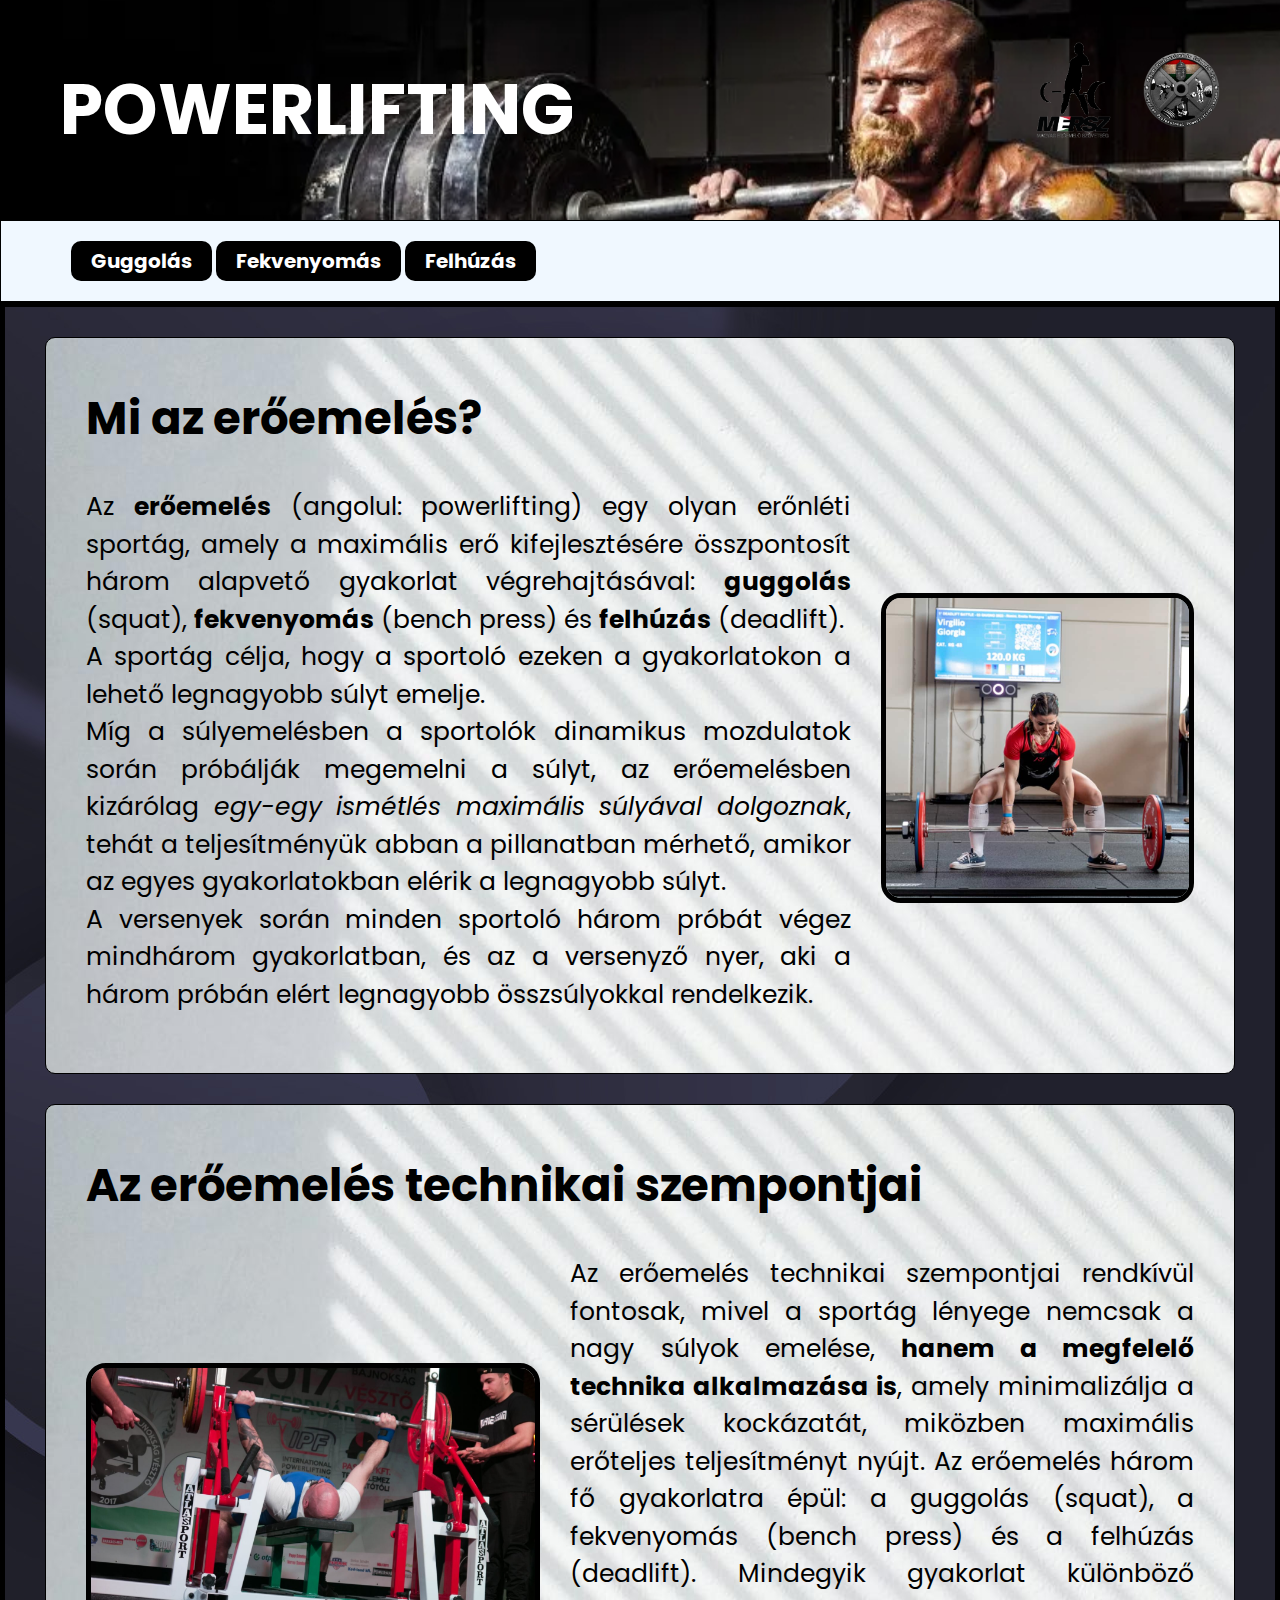
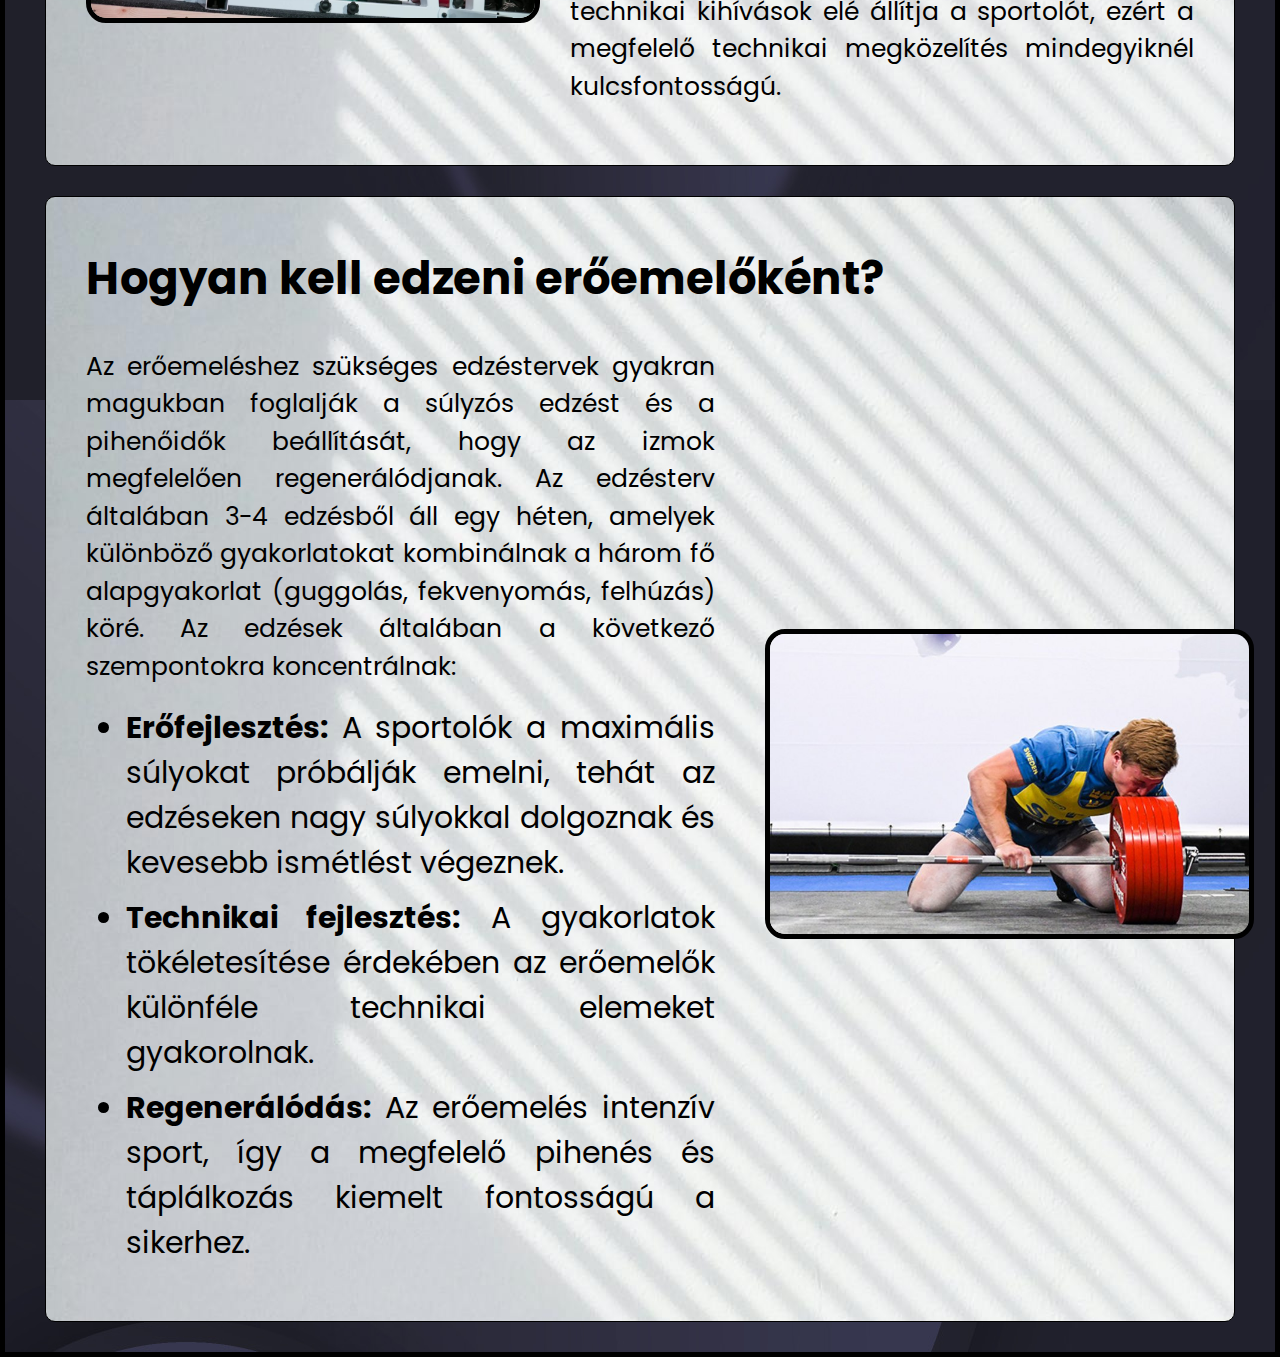
==== index.html @ d0d1db1b "font-family-added" ====
<!DOCTYPE html>
<html lang="hu">

<head>
    <meta charset="UTF-8">
    <meta name="viewport" content="width=device-width, initial-scale=1.0">
    <title>Erőemelés</title>
    <link rel="stylesheet" href="style.css">
    <link href="https://fonts.googleapis.com/css2?family=Poppins:wght@400;700&display=swap" rel="stylesheet">
</head>

<body>
    <div id="container">
        <h1>POWERLIFTING</h1>
        <img id="MERSZ" src="MERSZ.png" alt="MERSZ">
        <img id="LIGA" src="LIGA.png" alt="">
    </div>
    <div id="container2">
        <div id="SQUAT"><a href="Squat.html">Guggolás</a></div>
        <div id="BENCH"><a href="Bench.html">Fekvenyomás</a></div>
        <div><a href="Deadlift.html">Felhúzás</a></div>
    </div>
    <div id="container3">
        <div id="container4">
            <h2>Mi az erőemelés?</h2>
            <div id="ball">
                <p>Az <b>erőemelés</b> (angolul: powerlifting) egy olyan erőnléti sportág, amely a maximális erő
                    kifejlesztésére
                    összpontosít három alapvető gyakorlat végrehajtásával: <b>guggolás</b> (squat), <b>fekvenyomás</b>
                    (bench press) és
                    <b>felhúzás</b> (deadlift). <br> A sportág célja, hogy a sportoló ezeken a gyakorlatokon a lehető
                    legnagyobb
                    súlyt emelje. <br> Míg a súlyemelésben a sportolók dinamikus mozdulatok során próbálják megemelni a
                    súlyt, az erőemelésben kizárólag <i>egy-egy ismétlés maximális súlyával dolgoznak</i>, tehát a
                    teljesítményük
                    abban a pillanatban mérhető, amikor az egyes gyakorlatokban elérik a legnagyobb súlyt. <br>A
                    versenyek
                    során minden sportoló három próbát végez mindhárom gyakorlatban, és az a versenyző nyer, aki a három
                    próbán elért legnagyobb összsúlyokkal rendelkezik.
                </p>
                <img src="Img2.jpg" alt="">
            </div>
        </div>
        <div>
            <div id="container4">
                <h2>Az erőemelés technikai szempontjai</h2>
                <div id="jobb">
                    <img src="Img3.jpg" alt="">
                    <p>Az erőemelés technikai szempontjai rendkívül fontosak, mivel a sportág lényege nemcsak a nagy
                        súlyok emelése, <b>hanem a megfelelő technika alkalmazása is</b>, amely minimalizálja a
                        sérülések
                        kockázatát, miközben maximális erőteljes teljesítményt nyújt. Az erőemelés három fő gyakorlatra
                        épül: a guggolás (squat), a fekvenyomás (bench press) és a felhúzás (deadlift). Mindegyik
                        gyakorlat különböző technikai kihívások elé állítja a sportolót, ezért a megfelelő technikai
                        megközelítés mindegyiknél kulcsfontosságú. </p>
                </div>
            </div>
        </div>
        <div>
            <div id="container4">
                <h2>Hogyan kell edzeni erőemelőként?</h2>
                <div id="rendezes">
                    <div id="fels">
                        <p>Az erőemeléshez szükséges edzéstervek gyakran magukban foglalják a súlyzós edzést és a pihenőidők beállítását, hogy az izmok megfelelően regenerálódjanak. Az edzésterv általában 3-4 edzésből áll egy héten, amelyek különböző gyakorlatokat kombinálnak a három fő alapgyakorlat (guggolás, fekvenyomás, felhúzás) köré. Az edzések általában a következő szempontokra koncentrálnak:</p>
                        <ul>
                            <li><strong>Erőfejlesztés:</strong> A sportolók a maximális súlyokat próbálják emelni, tehát az edzéseken nagy súlyokkal dolgoznak és kevesebb ismétlést végeznek.</li>
                            <li><strong>Technikai fejlesztés:</strong> A gyakorlatok tökéletesítése érdekében az erőemelők különféle technikai elemeket gyakorolnak.</li>
                            <li><strong>Regenerálódás:</strong> Az erőemelés intenzív sport, így a megfelelő pihenés és táplálkozás kiemelt fontosságú a sikerhez.</li>
                          </ul>
                    </div>
                    <div>
                        <img src="img4.jpg" alt="">
                    </div>
                </div>
        </div>
    </div>
</body>

</html>
---- style.css ----
body {
    background-image: url(background-img.jpg);
    font-family: 'Poppins', sans-serif;
    margin: 0;
    padding: 0;
}

#container {
    background-image: url(guggolás.png);
    /* border-radius: 5px; */
    box-shadow: 0 0 5px rgba(0, 0, 0, 0.1);
    margin: auto;
   /*  max-width: 600px; */
    padding: 10px;
    display: flex;
    justify-content: space-between; 
    align-items: flex-start;
    /* position: fixed; */
}

#container h1 {
    color: white;
    font-size: 70px;
    text-align: left;
    flex: 1;
    font-weight: bolder;
    /* font-style: italic; */
    font-family: 'poppins', sans-serif;
    padding: auto;
    text-indent: 50px;
}

#container #MERSZ {
    height: 100px;
    float: right;
    /* height: auto; */
    flex-direction: column;
    margin-top: 30px;
    margin-right: 30px;
} 

#container #LIGA {
    height: 100px;
    float: right;
    /* height: auto; */
    padding-right: 50px;
    margin-top: 30px;
}

#container2 {
    background-color: aliceblue;
    box-shadow: 0 0 5px rgba(0, 0, 0, 0.1);
    margin: auto;
    padding: 20px;
    border: 1px solid black;
}

#container2 a {
    color: white;
    text-decoration: none;
    font-size: 20px;
    margin: 0 10px;
}

#container2 div {
    background-color: black;
    display: inline-block;
    padding: 5px 10px;
    border-radius: 10px;
    font-weight: bold;
}

#SQUAT {
    margin-left: 50px;
}

#ball img {
    border: 5px solid black;
    border-radius: 20px;
}

#jobb img {
    border: 5px solid black;
    border-radius: 20px;
}

#container3 {
    padding: 0 40px 0 40px;
    border: 5px solid black;
}

#container3 #ball img {
    width: auto;
    height: 300px;
    margin-left: 30px;

}

#container3 p {
    font-size: 25px;
    margin-bottom: 20px;
    text-align: justify;
    line-height: 1.5;
}

#container3 h2 {
    font-size: 45px;
    margin-bottom: 10px;
}

#ball {
    display: flex; 
    align-items: center; 
}

#jobb {
    display: flex; 
    align-items: center; 
}

#container3 #jobb img {
    width: auto;
    height: 250px;
    margin-right: 30px;
    margin-top: 30px;

}

ul li {
    font-size: 30px;
    margin-bottom: 10px;
    text-align: justify;
    line-height: 1.5;
}

#idg {
   padding-bottom: 30px;
   font-size: 60px;
}

#container4 {
    background-image: url(cont-backg-img.jpg);
    padding: 10px 40px 40px 40px;
    border: 1px solid black;
    border-radius: 10px;
    margin-top: 30px;
    margin-bottom: 30px;

}

#fels {
    width: 65%;
}

#rendezes {
    display: flex; 
    align-items: center; 
}

#rendezes img {
    width: 100%;
    height: 300px;
    margin: 0 30px 30px 50px;
    border: 5px solid black;
    border-radius: 20px;
    
}
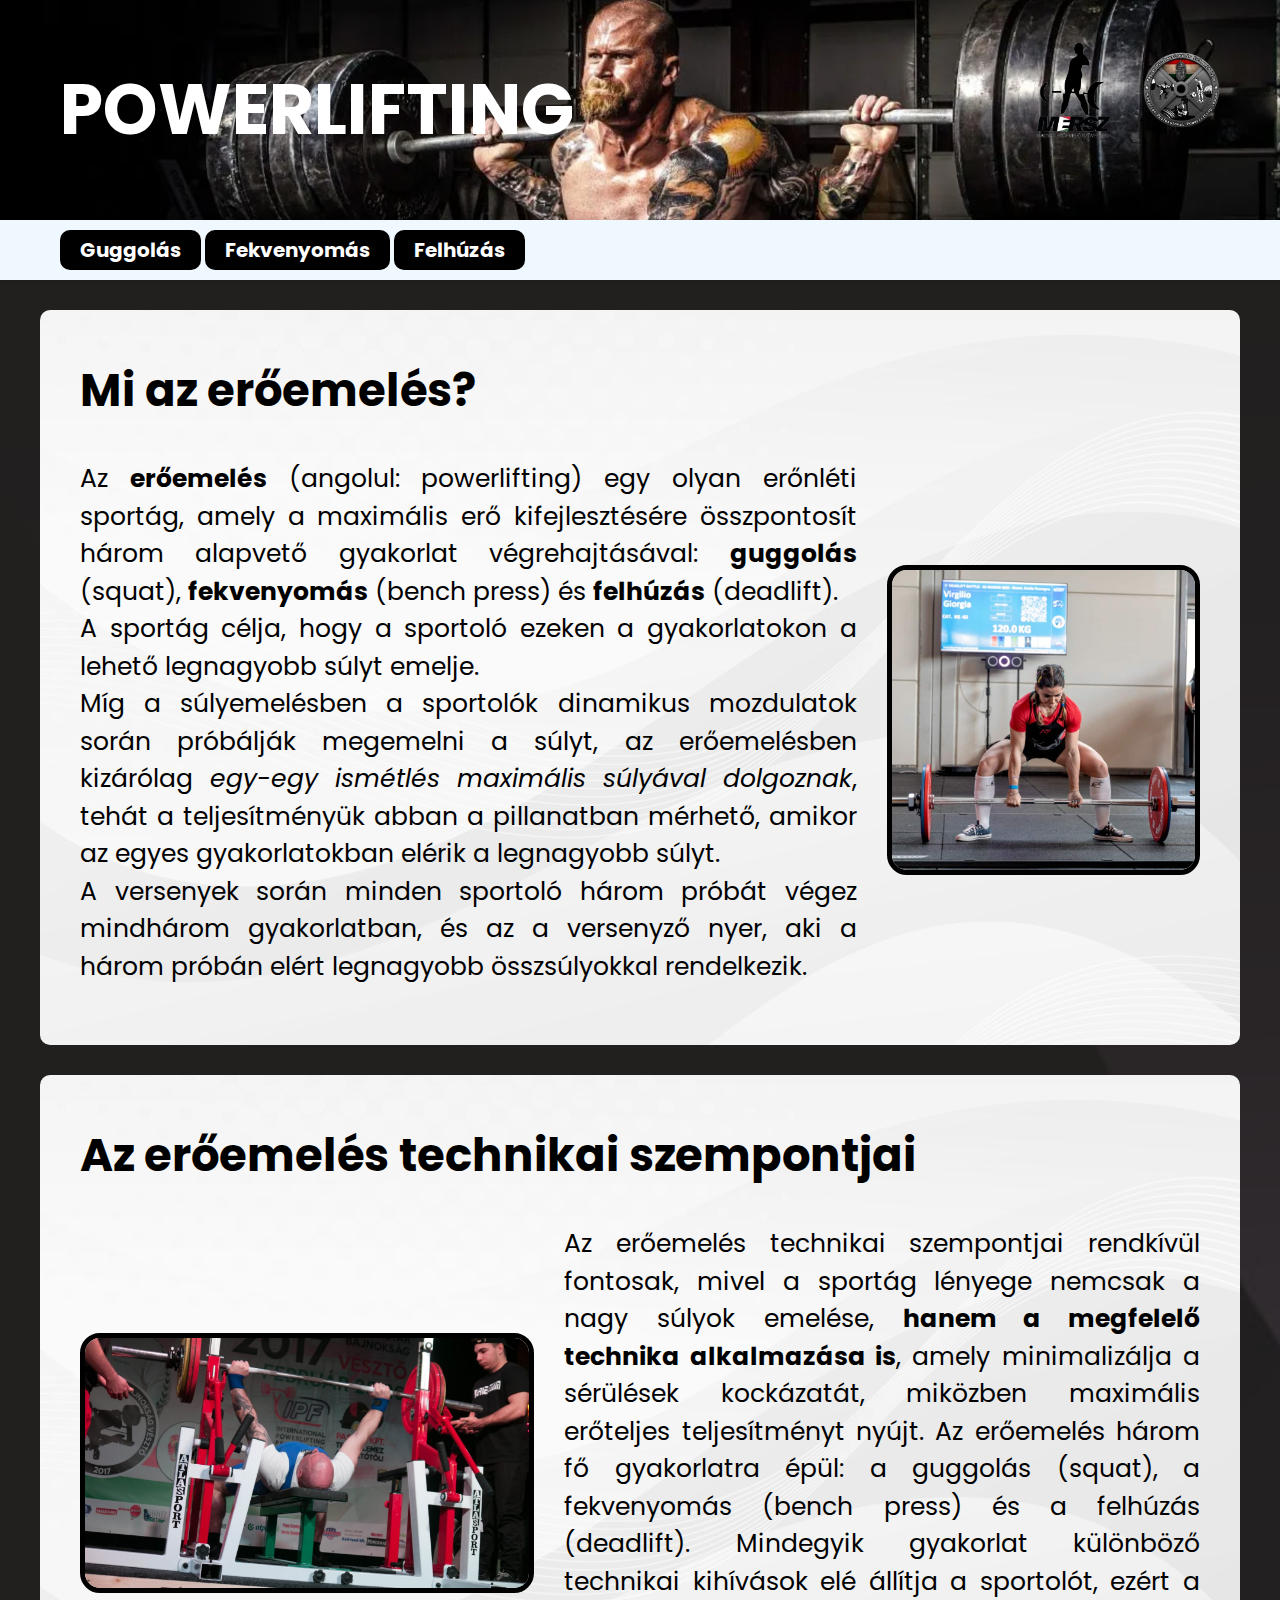
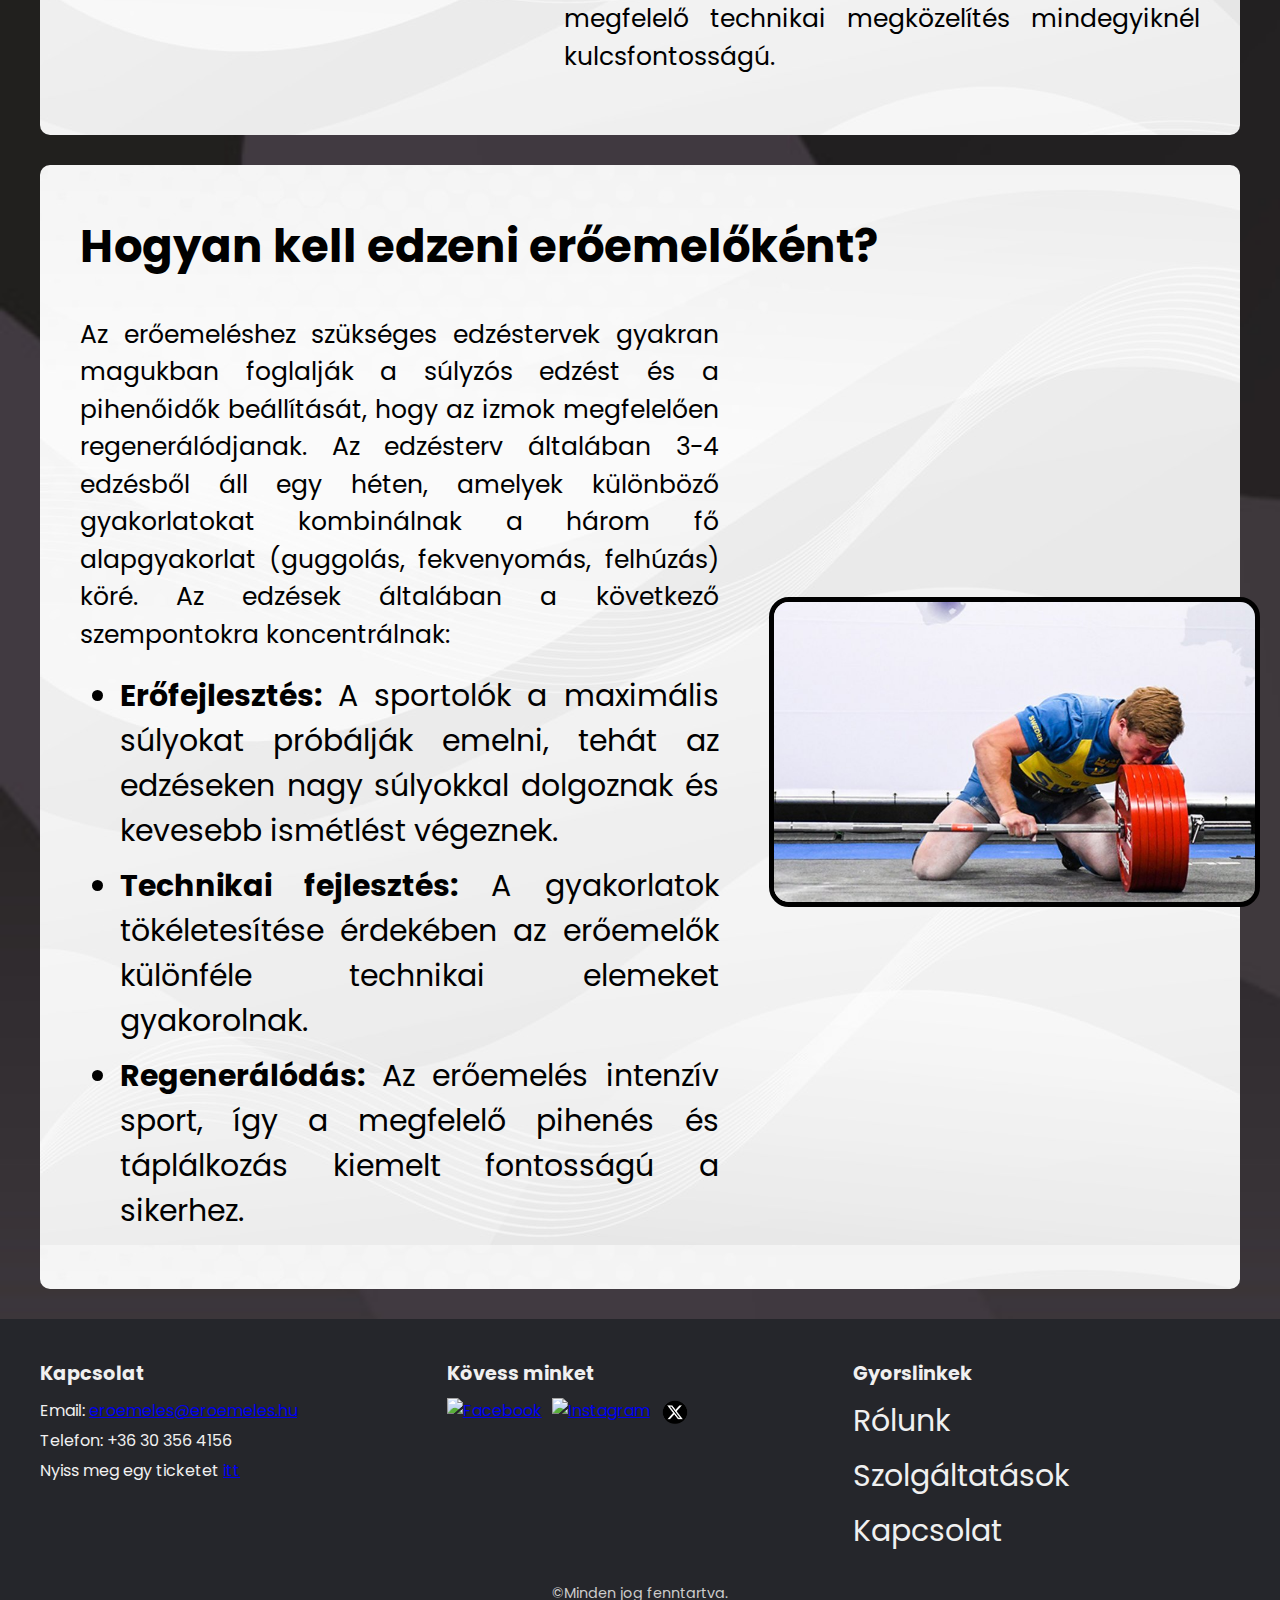
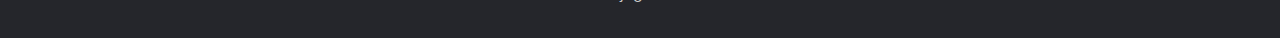
==== commit 24c35288: "footer-added" ====
--- a/index.html
+++ b/index.html
@@ -18,7 +18,7 @@
     <div id="container2">
         <div id="SQUAT"><a href="Squat.html">Guggolás</a></div>
         <div id="BENCH"><a href="Bench.html">Fekvenyomás</a></div>
-        <div><a href="Deadlift.html">Felhúzás</a></div>
+        <div id="DEADLIFT"><a href="Deadlift.html">Felhúzás</a></div>
     </div>
     <div id="container3">
         <div id="container4">
@@ -61,19 +61,71 @@
                 <h2>Hogyan kell edzeni erőemelőként?</h2>
                 <div id="rendezes">
                     <div id="fels">
-                        <p>Az erőemeléshez szükséges edzéstervek gyakran magukban foglalják a súlyzós edzést és a pihenőidők beállítását, hogy az izmok megfelelően regenerálódjanak. Az edzésterv általában 3-4 edzésből áll egy héten, amelyek különböző gyakorlatokat kombinálnak a három fő alapgyakorlat (guggolás, fekvenyomás, felhúzás) köré. Az edzések általában a következő szempontokra koncentrálnak:</p>
+                        <p>Az erőemeléshez szükséges edzéstervek gyakran magukban foglalják a súlyzós edzést és a
+                            pihenőidők beállítását, hogy az izmok megfelelően regenerálódjanak. Az edzésterv általában
+                            3-4 edzésből áll egy héten, amelyek különböző gyakorlatokat kombinálnak a három fő
+                            alapgyakorlat (guggolás, fekvenyomás, felhúzás) köré. Az edzések általában a következő
+                            szempontokra koncentrálnak:</p>
                         <ul>
-                            <li><strong>Erőfejlesztés:</strong> A sportolók a maximális súlyokat próbálják emelni, tehát az edzéseken nagy súlyokkal dolgoznak és kevesebb ismétlést végeznek.</li>
-                            <li><strong>Technikai fejlesztés:</strong> A gyakorlatok tökéletesítése érdekében az erőemelők különféle technikai elemeket gyakorolnak.</li>
-                            <li><strong>Regenerálódás:</strong> Az erőemelés intenzív sport, így a megfelelő pihenés és táplálkozás kiemelt fontosságú a sikerhez.</li>
-                          </ul>
+                            <li><strong>Erőfejlesztés:</strong> A sportolók a maximális súlyokat próbálják emelni, tehát
+                                az edzéseken nagy súlyokkal dolgoznak és kevesebb ismétlést végeznek.</li>
+                            <li><strong>Technikai fejlesztés:</strong> A gyakorlatok tökéletesítése érdekében az
+                                erőemelők különféle technikai elemeket gyakorolnak.</li>
+                            <li><strong>Regenerálódás:</strong> Az erőemelés intenzív sport, így a megfelelő pihenés és
+                                táplálkozás kiemelt fontosságú a sikerhez.</li>
+                        </ul>
                     </div>
                     <div>
                         <img src="img4.jpg" alt="">
                     </div>
                 </div>
+            </div>
         </div>
     </div>
+    <footer>
+        <div class="footer">
+            <div class="footer1">
+                <h3>Kapcsolat</h3>
+                <p>Email: <a href="mailto:eroemeles@eroemels.hu">eroemeles@eroemeles.hu</a></p>
+                <p>Telefon: +36 30 356 4156</p>
+                <p>Nyiss meg egy ticketet <a href="ticket.html">itt</a></p>
+            </div>
+
+            <div class="footer1">
+                <h3>Kövess minket</h3>
+                <div class="social-icons">
+                    <a href="https://www.facebook.com/" target="_blank">
+                        <img src="https://upload.wikimedia.org/wikipedia/commons/b/b9/2023_Facebook_icon.svg"
+                            alt="Facebook">
+                    </a>
+                    <a href="https://www.instagram.com/" target="_blank">
+                        <img src="https://upload.wikimedia.org/wikipedia/commons/9/95/Instagram_logo_2022.svg"
+                            alt="Instagram">
+                    </a>
+                    <a href="https://x.com/" target="_blank">
+                        <img src="x-logo.png" alt="X">
+                    </a>
+                </div>
+            </div>
+
+            <div class="footer1">
+                <h3>Gyorslinkek</h3>
+                <ul>
+                    <li><a href="#about">Rólunk</a></li>
+                    <li><a href="#services">Szolgáltatások</a></li>
+                    <li><a href="#contact">Kapcsolat</a></li>
+                </ul>
+            </div>
+        </div>
+        <div class="footer3">
+            <p>&copy;Minden jog fenntartva.</p>
+        </div>
+    </footer>
+    <!-- A FOOTERBAN BENNE VAN 5 ÓRÁNYI MUNKA -->
+
+    </div>
+
+
 </body>
 
 </html>--- a/style.css
+++ b/style.css
@@ -3,17 +3,20 @@
     font-family: 'Poppins', sans-serif;
     margin: 0;
     padding: 0;
+    background-size: cover;
+    box-sizing: border-box;
 }
 
 #container {
     background-image: url(guggolás.png);
+    background-size: cover;
     /* border-radius: 5px; */
-    box-shadow: 0 0 5px rgba(0, 0, 0, 0.1);
-    margin: auto;
-   /*  max-width: 600px; */
+    /* box-shadow: 0 0 5px rgba(0, 0, 0, 0.1); */
+    /* margin: auto; */
+    /*  max-width: 600px; */
     padding: 10px;
     display: flex;
-    justify-content: space-between; 
+    justify-content: space-between;
     align-items: flex-start;
     /* position: fixed; */
 }
@@ -37,7 +40,7 @@
     flex-direction: column;
     margin-top: 30px;
     margin-right: 30px;
-} 
+}
 
 #container #LIGA {
     height: 100px;
@@ -51,8 +54,10 @@
     background-color: aliceblue;
     box-shadow: 0 0 5px rgba(0, 0, 0, 0.1);
     margin: auto;
-    padding: 20px;
-    border: 1px solid black;
+    padding: 10px;
+    /* border-left: 5px solid black;
+    border-right: 5px solid black;
+    border-top: 5px solid black; */
 }
 
 #container2 a {
@@ -68,6 +73,12 @@
     padding: 5px 10px;
     border-radius: 10px;
     font-weight: bold;
+    transition: background-color 0.3s ease;
+    cursor: pointer;
+}
+
+#container2 div:hover {
+    background-color: #555;
 }
 
 #SQUAT {
@@ -86,7 +97,7 @@
 
 #container3 {
     padding: 0 40px 0 40px;
-    border: 5px solid black;
+    /*  border: 5px solid black; */
 }
 
 #container3 #ball img {
@@ -109,13 +120,13 @@
 }
 
 #ball {
-    display: flex; 
-    align-items: center; 
+    display: flex;
+    align-items: center;
 }
 
 #jobb {
-    display: flex; 
-    align-items: center; 
+    display: flex;
+    align-items: center;
 }
 
 #container3 #jobb img {
@@ -134,14 +145,14 @@
 }
 
 #idg {
-   padding-bottom: 30px;
-   font-size: 60px;
+    padding-bottom: 30px;
+    font-size: 60px;
 }
 
 #container4 {
-    background-image: url(cont-backg-img.jpg);
+    background-image: url(cont-back-img.jpg);
     padding: 10px 40px 40px 40px;
-    border: 1px solid black;
+    /* border: 1px solid black; */
     border-radius: 10px;
     margin-top: 30px;
     margin-bottom: 30px;
@@ -153,8 +164,8 @@
 }
 
 #rendezes {
-    display: flex; 
-    align-items: center; 
+    display: flex;
+    align-items: center;
 }
 
 #rendezes img {
@@ -163,5 +174,73 @@
     margin: 0 30px 30px 50px;
     border: 5px solid black;
     border-radius: 20px;
-    
-}+
+}
+
+footer {
+    background-color: #25262b;
+    color: #f0f0f0;
+    padding: 20px;
+}
+
+.footer {
+    display: flex;
+    flex-wrap: wrap;
+    justify-content: space-between;
+    gap: 20px;
+    max-width: 1200px;
+    margin: 0 auto;
+}
+
+.footer1 {
+    flex: 1 1 30%;
+    min-width: 200px;
+}
+
+.footer1 h3 {
+    font-size: 1.2em;
+    margin-bottom: 10px;
+}
+
+.footer1 p,
+.footer1 ul {
+    margin: 5px 0;
+}
+
+.footer1 ul {
+    list-style: none;
+    padding: 0;
+}
+
+.footer1 ul li a {
+    color: #f0f0f0;
+    text-decoration: none;
+    transition: color 0.3s;
+}
+
+.footer1 ul li a:hover {
+    color: #007bff;
+    text-decoration: underline;
+}
+
+.social-icons {
+    display: flex;
+    gap: 10px;
+}
+
+.social-icons a img {
+    width: 30px;
+    height: 30px;
+    transition: transform 0.5s;
+}
+
+.social-icons a img:hover {
+    transform: scale(1.5);
+}
+
+.footer3 {
+    text-align: center;
+    margin-top: 20px;
+    font-size: 0.9em;
+    color: #ccc;
+}
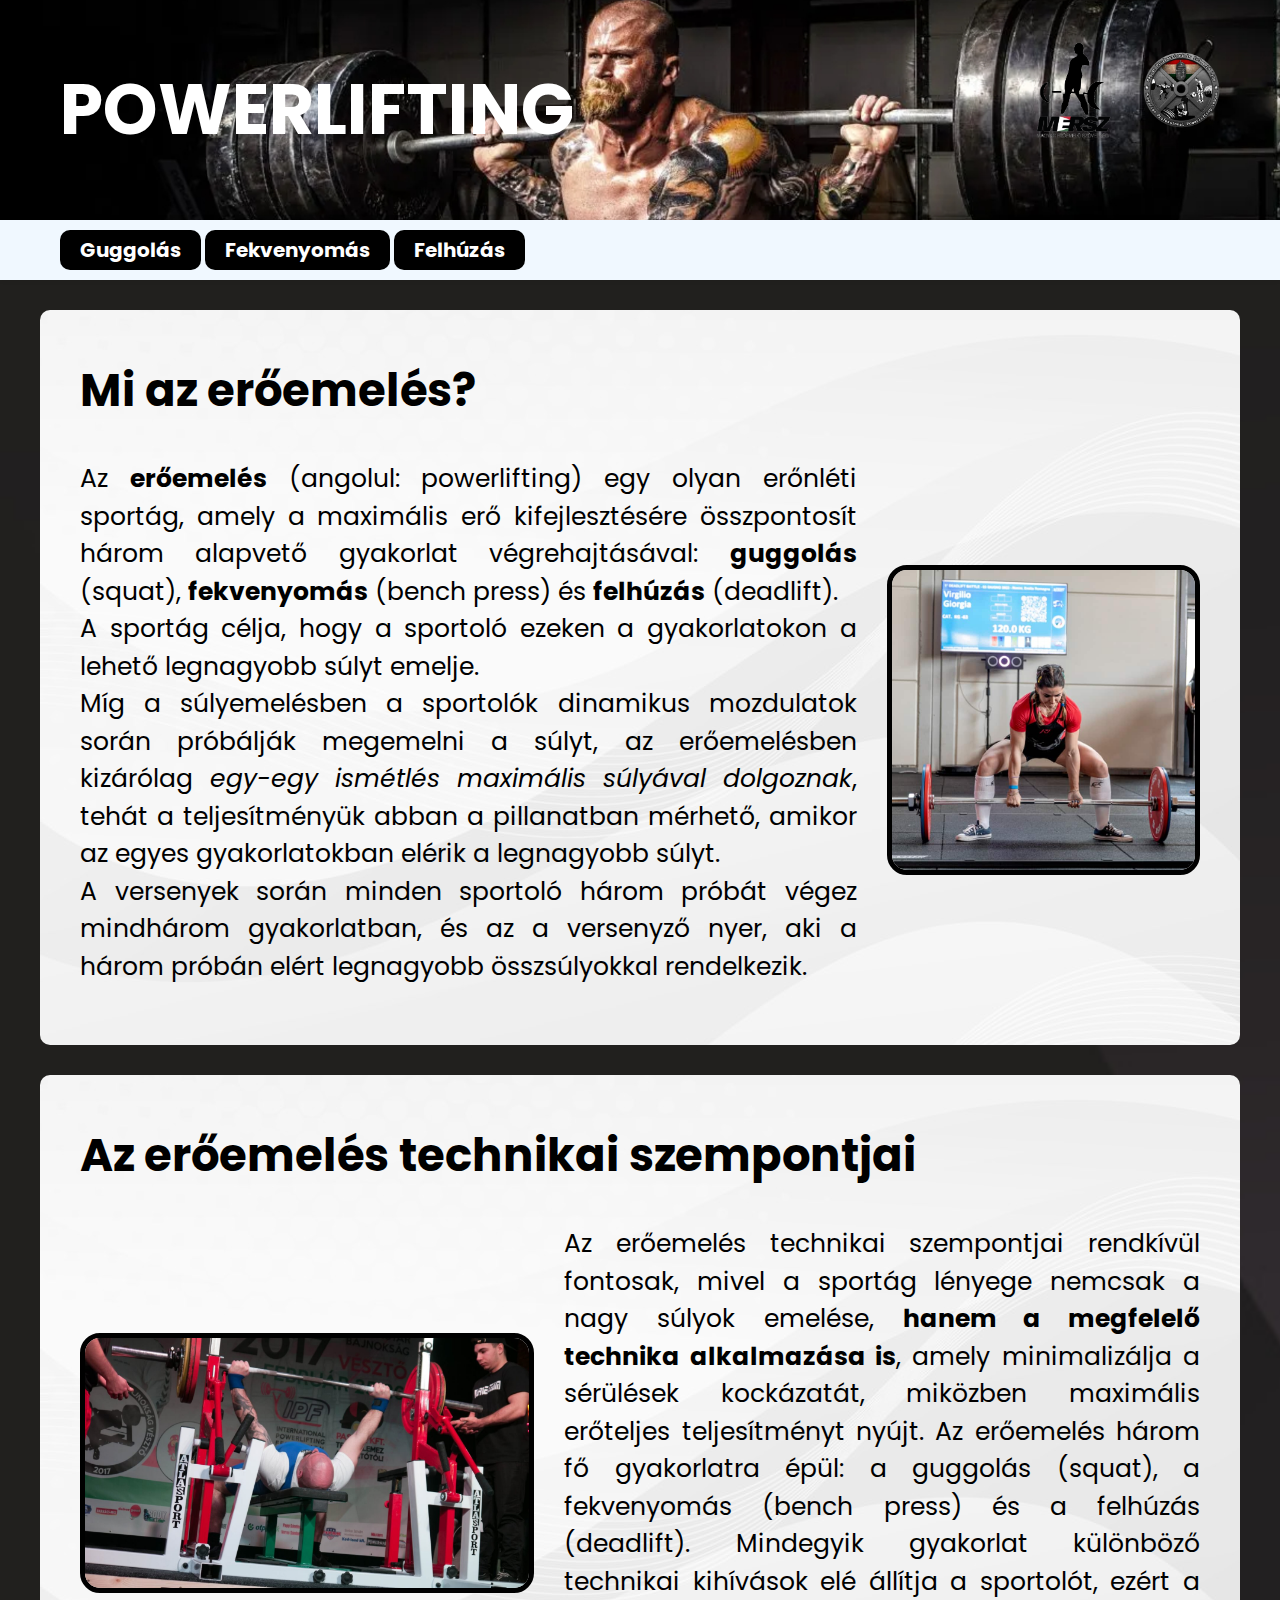
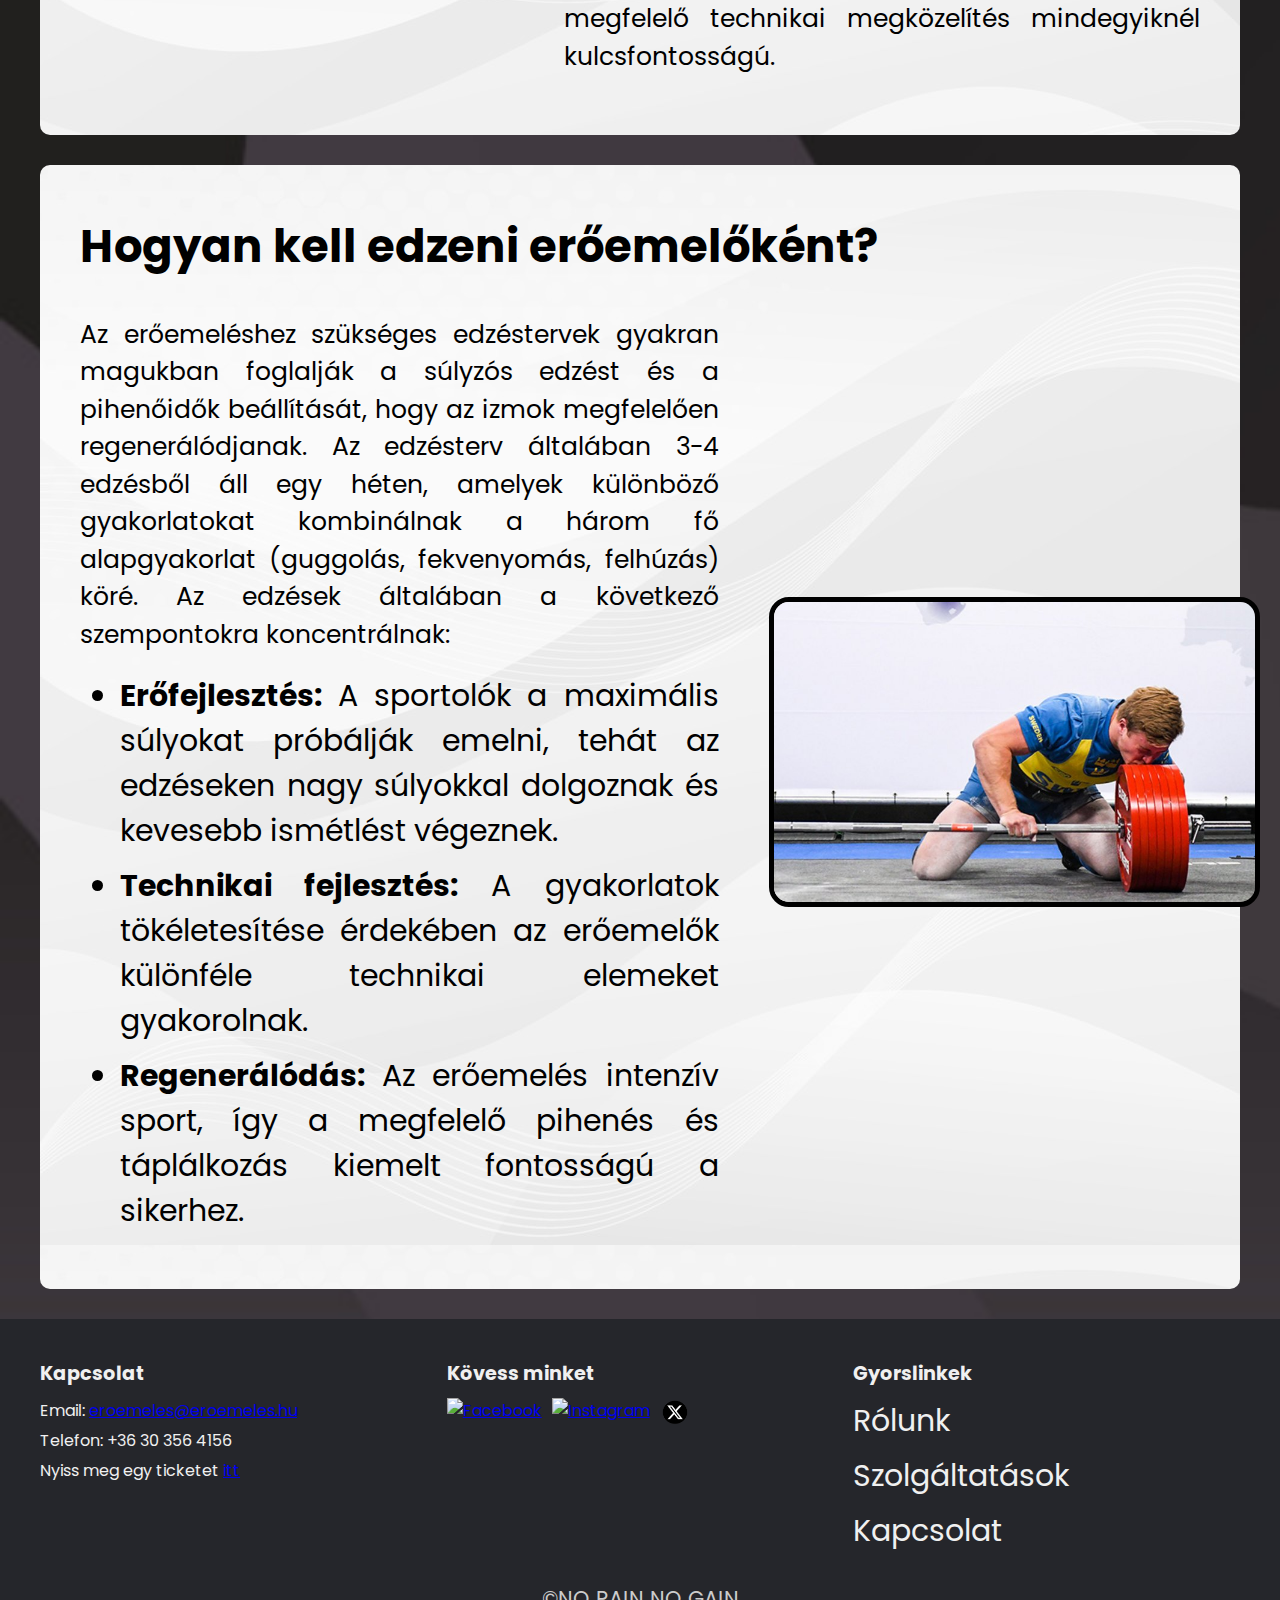
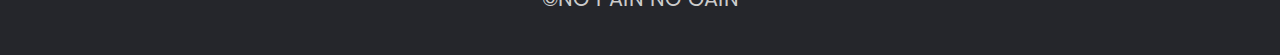
==== commit 93418f5b: "bench-html" ====
--- a/index.html
+++ b/index.html
@@ -7,6 +7,7 @@
     <title>Erőemelés</title>
     <link rel="stylesheet" href="style.css">
     <link href="https://fonts.googleapis.com/css2?family=Poppins:wght@400;700&display=swap" rel="stylesheet">
+    <link rel="stylesheet" href="footerstyles.css">
 </head>
 
 <body>
@@ -118,7 +119,7 @@
             </div>
         </div>
         <div class="footer3">
-            <p>&copy;Minden jog fenntartva.</p>
+            <p>&copy;NO PAIN NO GAIN</p>
         </div>
     </footer>
     <!-- A FOOTERBAN BENNE VAN 5 ÓRÁNYI MUNKA -->
--- a/style.css
+++ b/style.css
@@ -79,6 +79,8 @@
 
 #container2 div:hover {
     background-color: #555;
+    transform: scale(1.2);
+    transition: color 0.3s;
 }
 
 #SQUAT {
@@ -177,70 +179,5 @@
 
 }
 
-footer {
-    background-color: #25262b;
-    color: #f0f0f0;
-    padding: 20px;
-}
 
-.footer {
-    display: flex;
-    flex-wrap: wrap;
-    justify-content: space-between;
-    gap: 20px;
-    max-width: 1200px;
-    margin: 0 auto;
-}
 
-.footer1 {
-    flex: 1 1 30%;
-    min-width: 200px;
-}
-
-.footer1 h3 {
-    font-size: 1.2em;
-    margin-bottom: 10px;
-}
-
-.footer1 p,
-.footer1 ul {
-    margin: 5px 0;
-}
-
-.footer1 ul {
-    list-style: none;
-    padding: 0;
-}
-
-.footer1 ul li a {
-    color: #f0f0f0;
-    text-decoration: none;
-    transition: color 0.3s;
-}
-
-.footer1 ul li a:hover {
-    color: #007bff;
-    text-decoration: underline;
-}
-
-.social-icons {
-    display: flex;
-    gap: 10px;
-}
-
-.social-icons a img {
-    width: 30px;
-    height: 30px;
-    transition: transform 0.5s;
-}
-
-.social-icons a img:hover {
-    transform: scale(1.5);
-}
-
-.footer3 {
-    text-align: center;
-    margin-top: 20px;
-    font-size: 0.9em;
-    color: #ccc;
-}
--- a/footerstyles.css
+++ b/footerstyles.css
@@ -0,0 +1,67 @@
+footer {
+    background-color: #25262b;
+    color: #f0f0f0;
+    padding: 20px;
+}
+
+
+.footer {
+    display: flex;
+    flex-wrap: wrap;
+    justify-content: space-between;
+    gap: 20px;
+    max-width: 1200px;
+    margin: 0 auto;
+}
+
+.footer1 {
+    flex: 1 1 30%;
+    min-width: 200px;
+}
+
+.footer1 h3 {
+    font-size: 1.2em;
+    margin-bottom: 10px;
+}
+
+.footer1 p,
+.footer1 ul {
+    margin: 5px 0;
+}
+
+.footer1 ul {
+    list-style: none;
+    padding: 0;
+}
+
+.footer1 ul li a {
+    color: #f0f0f0;
+    text-decoration: none;
+    transition: color 0.3s;
+}
+
+.footer1 ul li a:hover {
+    color: #007bff;
+}
+
+.social-icons {
+    display: flex;
+    gap: 10px;
+}
+
+.social-icons a img {
+    width: 30px;
+    height: 30px;
+    transition: transform 0.5s;
+}
+
+.social-icons a img:hover {
+    transform: scale(1.5);
+}
+
+.footer3 {
+    text-align: center;
+    margin-top: 20px;
+    font-size: 1.3em;
+    color: #ccc;
+}
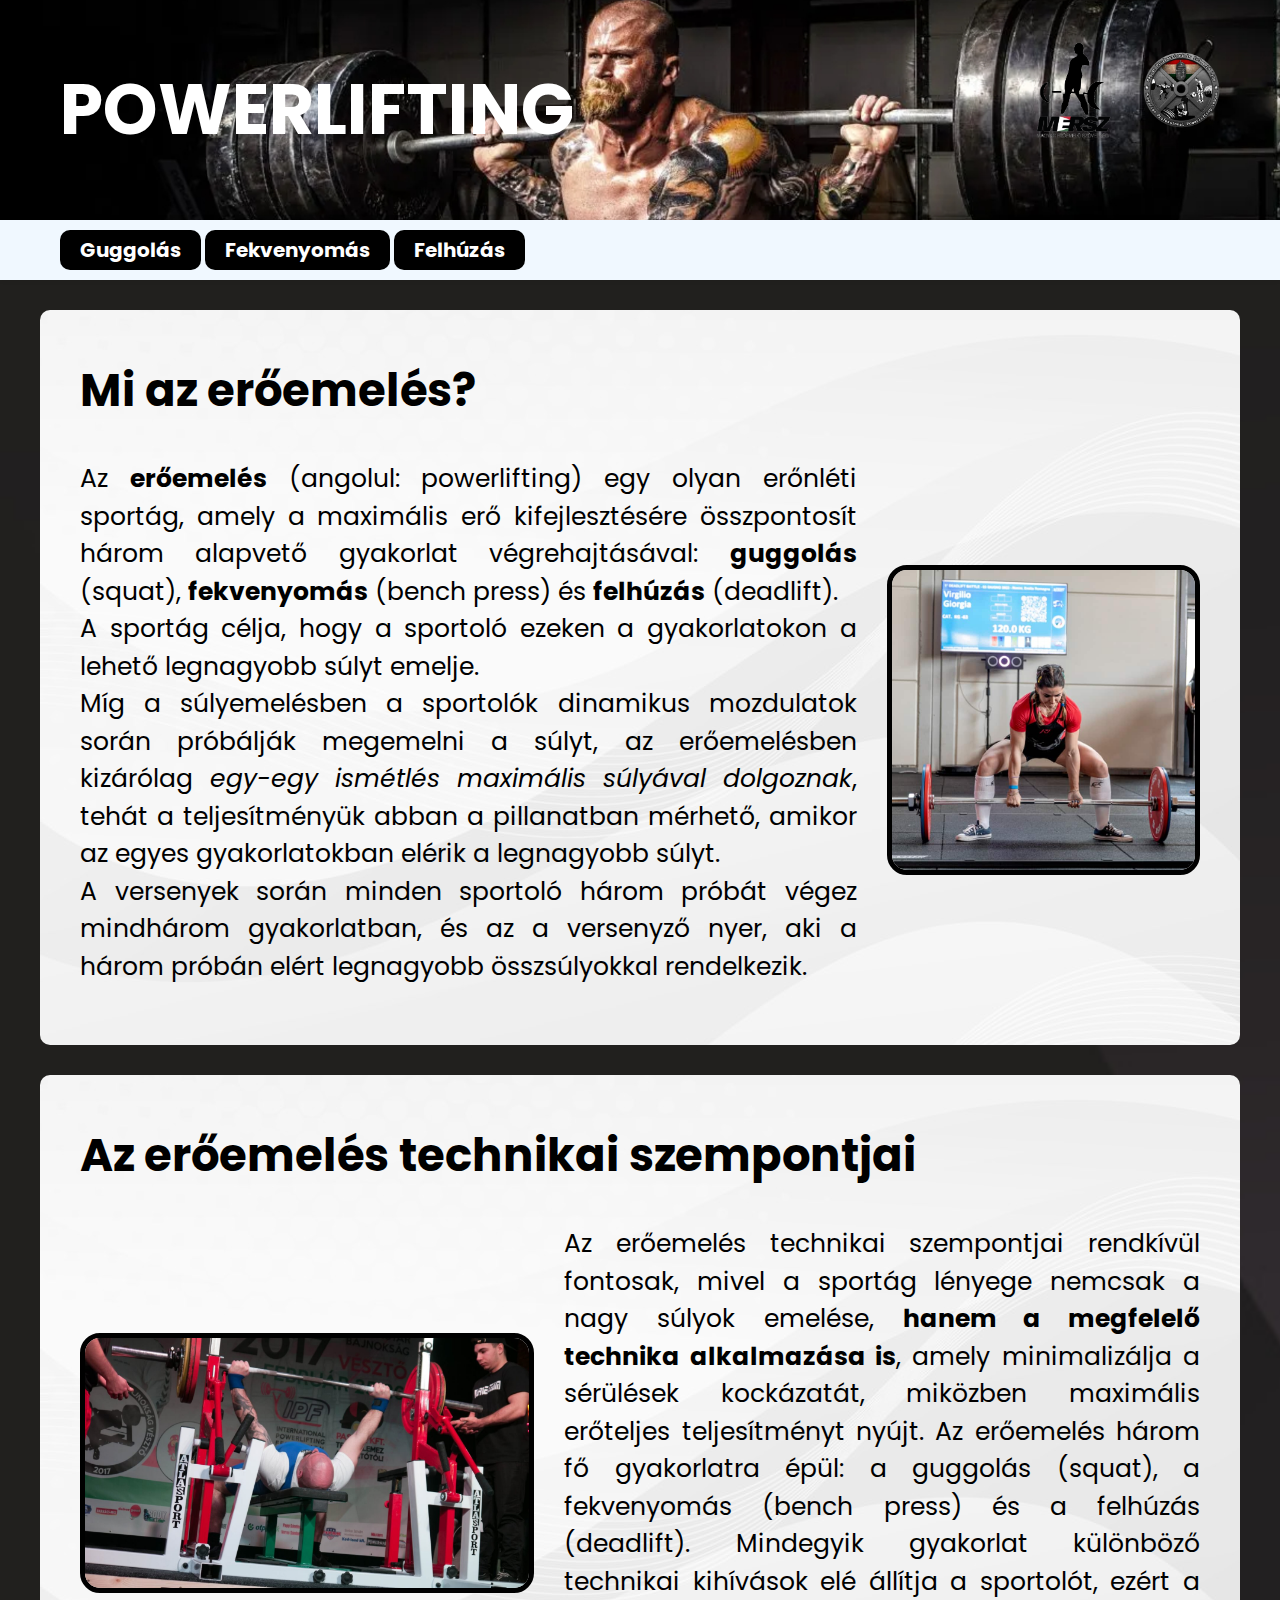
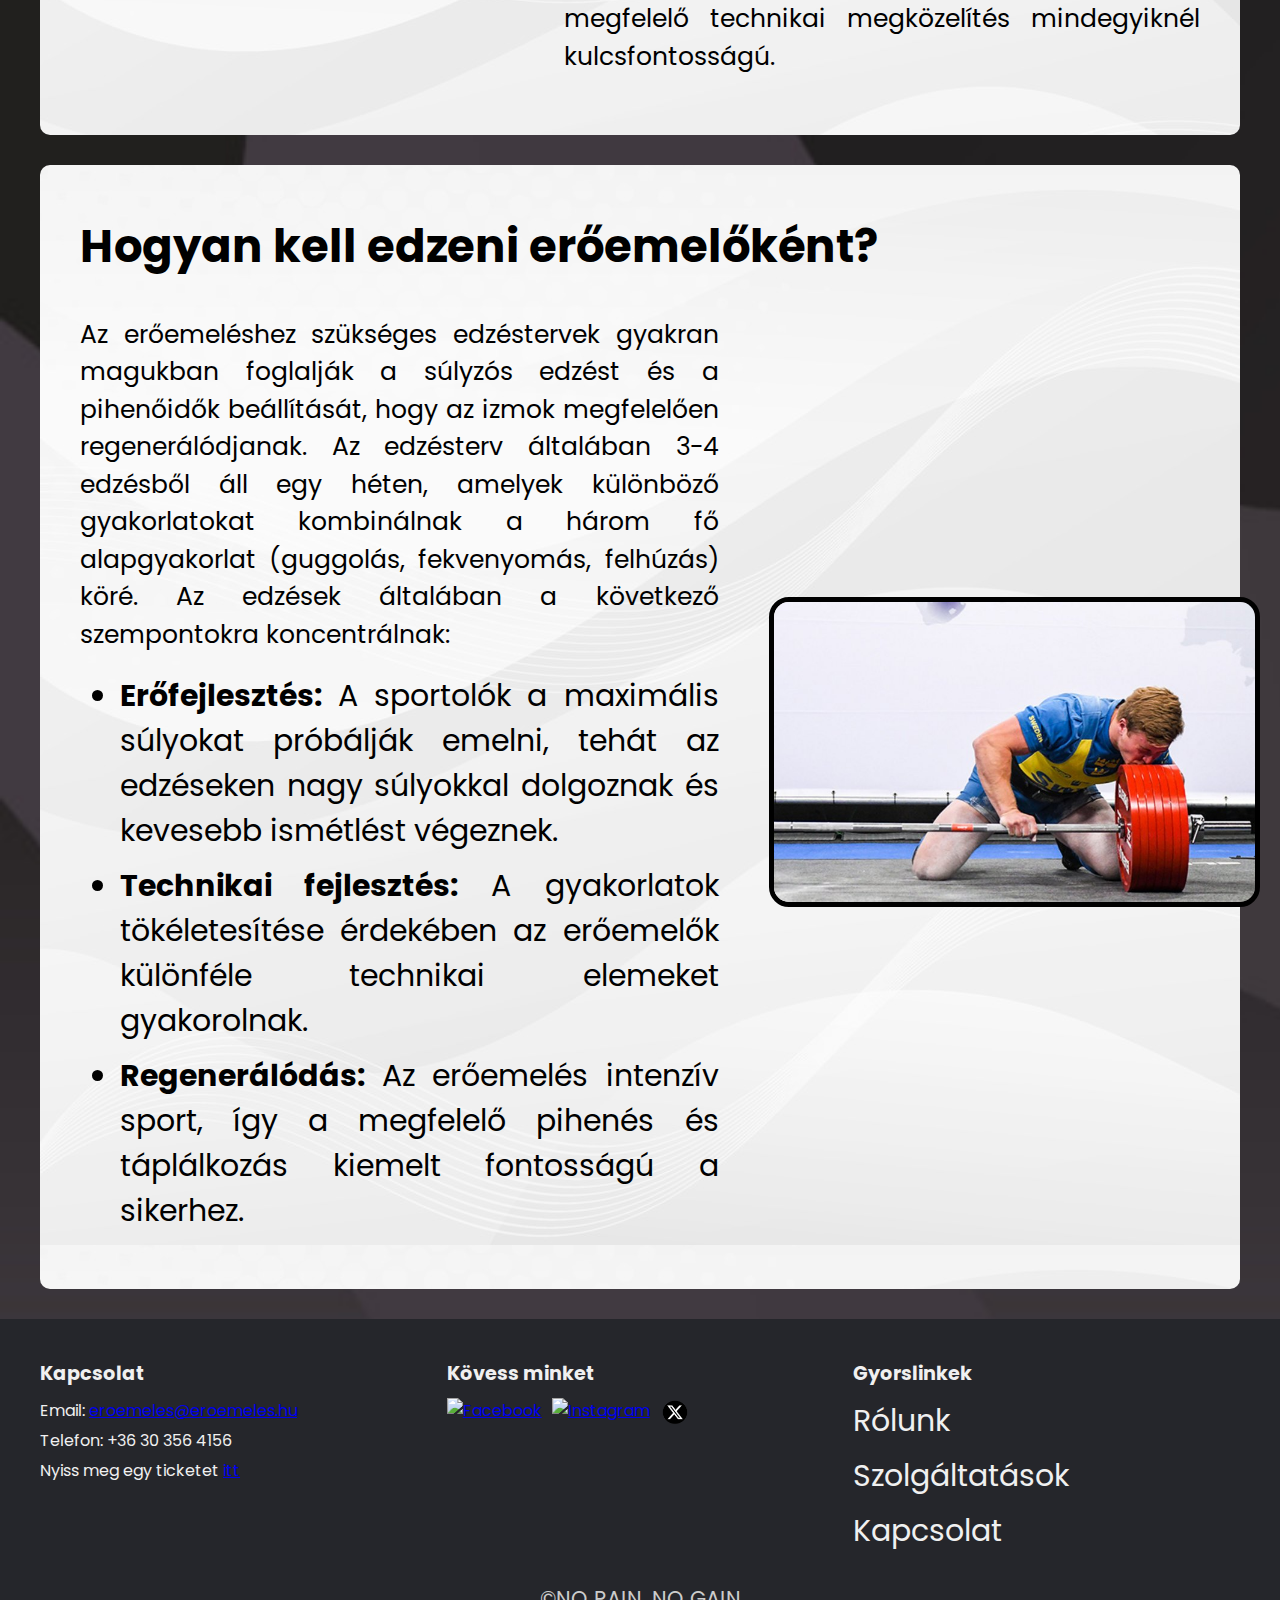
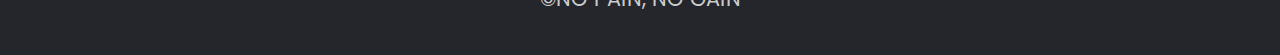
==== commit c831f040: "forrasok-created" ====
--- a/index.html
+++ b/index.html
@@ -13,8 +13,8 @@
 <body>
     <div id="container">
         <h1>POWERLIFTING</h1>
-        <img id="MERSZ" src="MERSZ.png" alt="MERSZ">
-        <img id="LIGA" src="LIGA.png" alt="">
+        <img id="MERSZ" src="források/MERSZ.png" alt="MERSZ">
+        <img id="LIGA" src="források/LIGA.png" alt="">
     </div>
     <div id="container2">
         <div id="SQUAT"><a href="Squat.html">Guggolás</a></div>
@@ -39,14 +39,14 @@
                     során minden sportoló három próbát végez mindhárom gyakorlatban, és az a versenyző nyer, aki a három
                     próbán elért legnagyobb összsúlyokkal rendelkezik.
                 </p>
-                <img src="Img2.jpg" alt="">
+                <img src="források/Img2.jpg" alt="">
             </div>
         </div>
         <div>
             <div id="container4">
                 <h2>Az erőemelés technikai szempontjai</h2>
                 <div id="jobb">
-                    <img src="Img3.jpg" alt="">
+                    <img src="források/Img3.jpg" alt="">
                     <p>Az erőemelés technikai szempontjai rendkívül fontosak, mivel a sportág lényege nemcsak a nagy
                         súlyok emelése, <b>hanem a megfelelő technika alkalmazása is</b>, amely minimalizálja a
                         sérülések
@@ -77,7 +77,7 @@
                         </ul>
                     </div>
                     <div>
-                        <img src="img4.jpg" alt="">
+                        <img src="források/img4.jpg" alt="">
                     </div>
                 </div>
             </div>
@@ -104,7 +104,7 @@
                             alt="Instagram">
                     </a>
                     <a href="https://x.com/" target="_blank">
-                        <img src="x-logo.png" alt="X">
+                        <img src="források/x-logo.png" alt="X">
                     </a>
                 </div>
             </div>
@@ -119,10 +119,9 @@
             </div>
         </div>
         <div class="footer3">
-            <p>&copy;NO PAIN NO GAIN</p>
+            <p>&copy;NO PAIN, NO GAIN</p>
         </div>
     </footer>
-    <!-- A FOOTERBAN BENNE VAN 5 ÓRÁNYI MUNKA -->
 
     </div>
 
--- a/style.css
+++ b/style.css
@@ -1,5 +1,5 @@
 body {
-    background-image: url(background-img.jpg);
+    background-image: url(források/background-img.jpg);
     font-family: 'Poppins', sans-serif;
     margin: 0;
     padding: 0;
@@ -8,17 +8,12 @@
 }
 
 #container {
-    background-image: url(guggolás.png);
+    background-image: url(források/guggolás.png);
     background-size: cover;
-    /* border-radius: 5px; */
-    /* box-shadow: 0 0 5px rgba(0, 0, 0, 0.1); */
-    /* margin: auto; */
-    /*  max-width: 600px; */
     padding: 10px;
     display: flex;
     justify-content: space-between;
     align-items: flex-start;
-    /* position: fixed; */
 }
 
 #container h1 {
@@ -27,7 +22,6 @@
     text-align: left;
     flex: 1;
     font-weight: bolder;
-    /* font-style: italic; */
     font-family: 'poppins', sans-serif;
     padding: auto;
     text-indent: 50px;
@@ -36,7 +30,6 @@
 #container #MERSZ {
     height: 100px;
     float: right;
-    /* height: auto; */
     flex-direction: column;
     margin-top: 30px;
     margin-right: 30px;
@@ -45,7 +38,6 @@
 #container #LIGA {
     height: 100px;
     float: right;
-    /* height: auto; */
     padding-right: 50px;
     margin-top: 30px;
 }
@@ -55,9 +47,6 @@
     box-shadow: 0 0 5px rgba(0, 0, 0, 0.1);
     margin: auto;
     padding: 10px;
-    /* border-left: 5px solid black;
-    border-right: 5px solid black;
-    border-top: 5px solid black; */
 }
 
 #container2 a {
@@ -79,8 +68,8 @@
 
 #container2 div:hover {
     background-color: #555;
-    transform: scale(1.2);
-    transition: color 0.3s;
+    transform: scale(1.1);
+    transition: color 0.5s;
 }
 
 #SQUAT {
@@ -99,7 +88,6 @@
 
 #container3 {
     padding: 0 40px 0 40px;
-    /*  border: 5px solid black; */
 }
 
 #container3 #ball img {
@@ -152,9 +140,8 @@
 }
 
 #container4 {
-    background-image: url(cont-back-img.jpg);
+    background-image: url(források/cont-back-img.jpg);
     padding: 10px 40px 40px 40px;
-    /* border: 1px solid black; */
     border-radius: 10px;
     margin-top: 30px;
     margin-bottom: 30px;
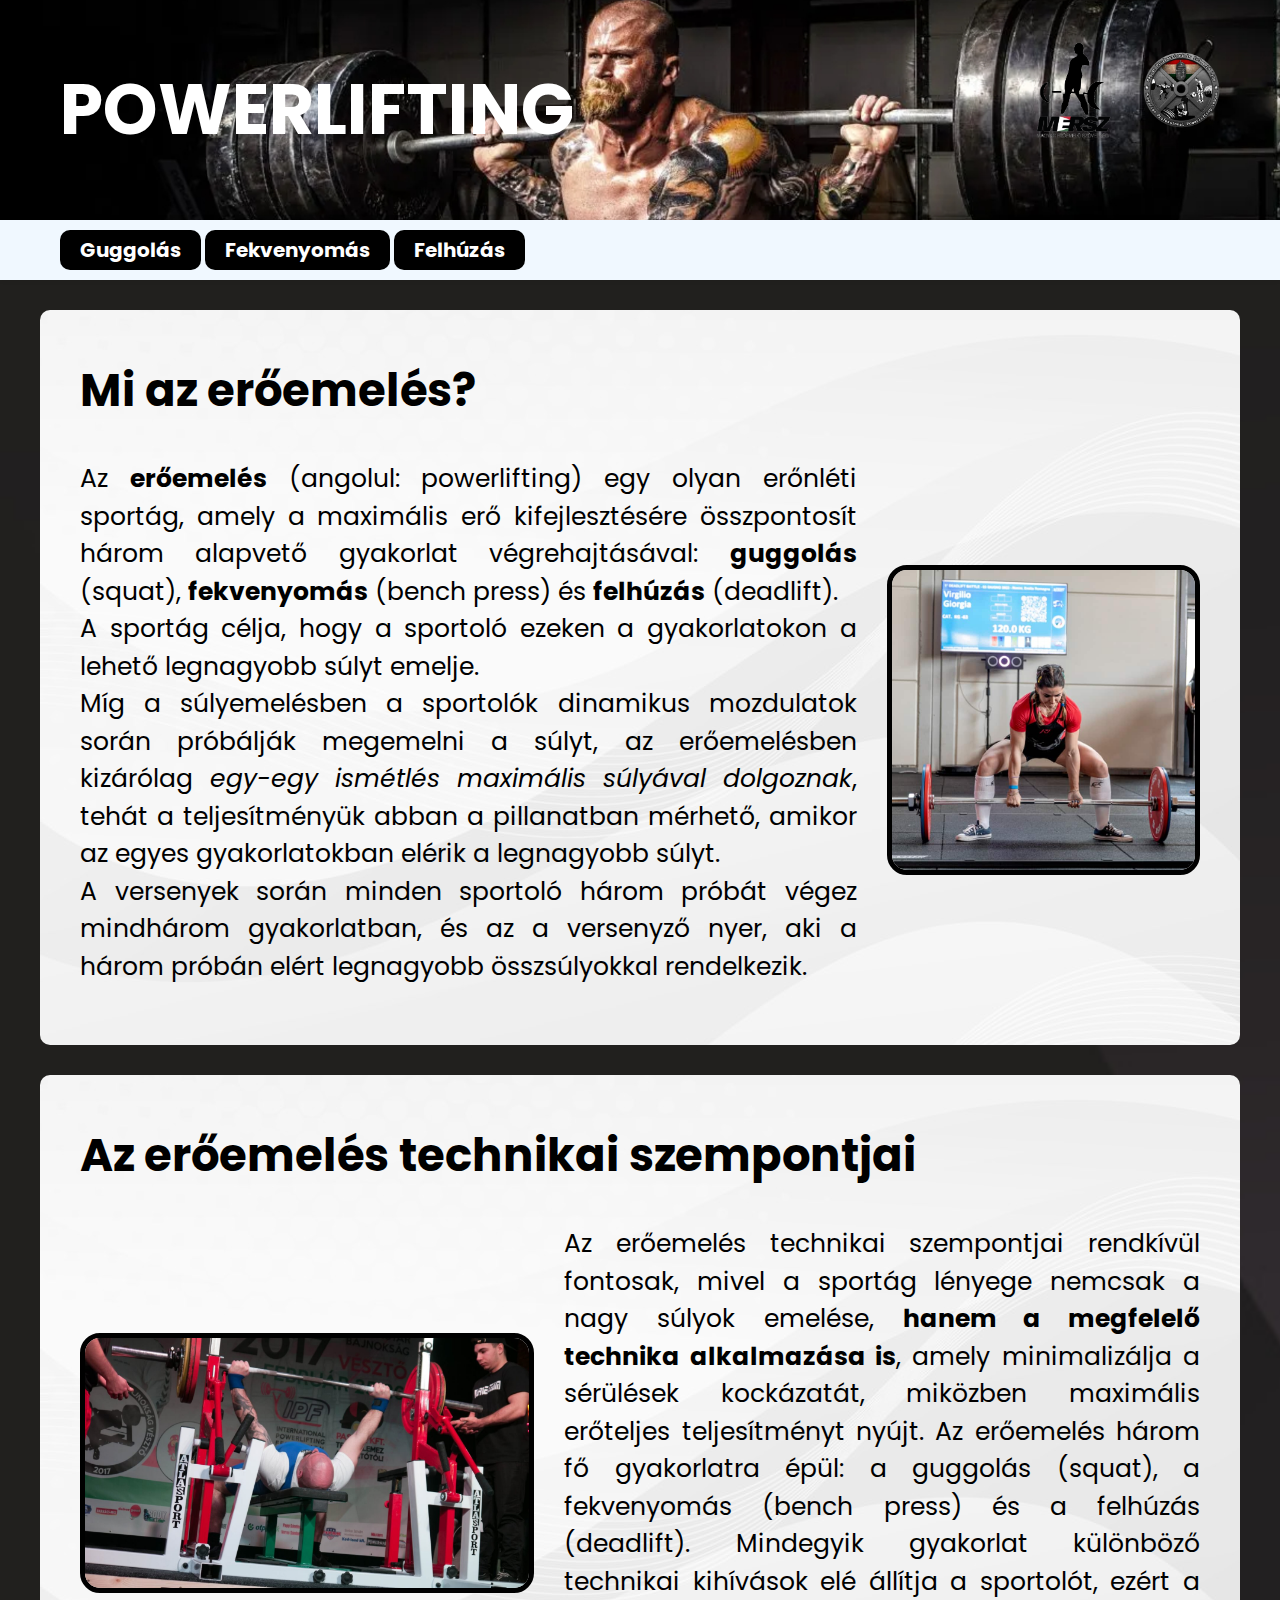
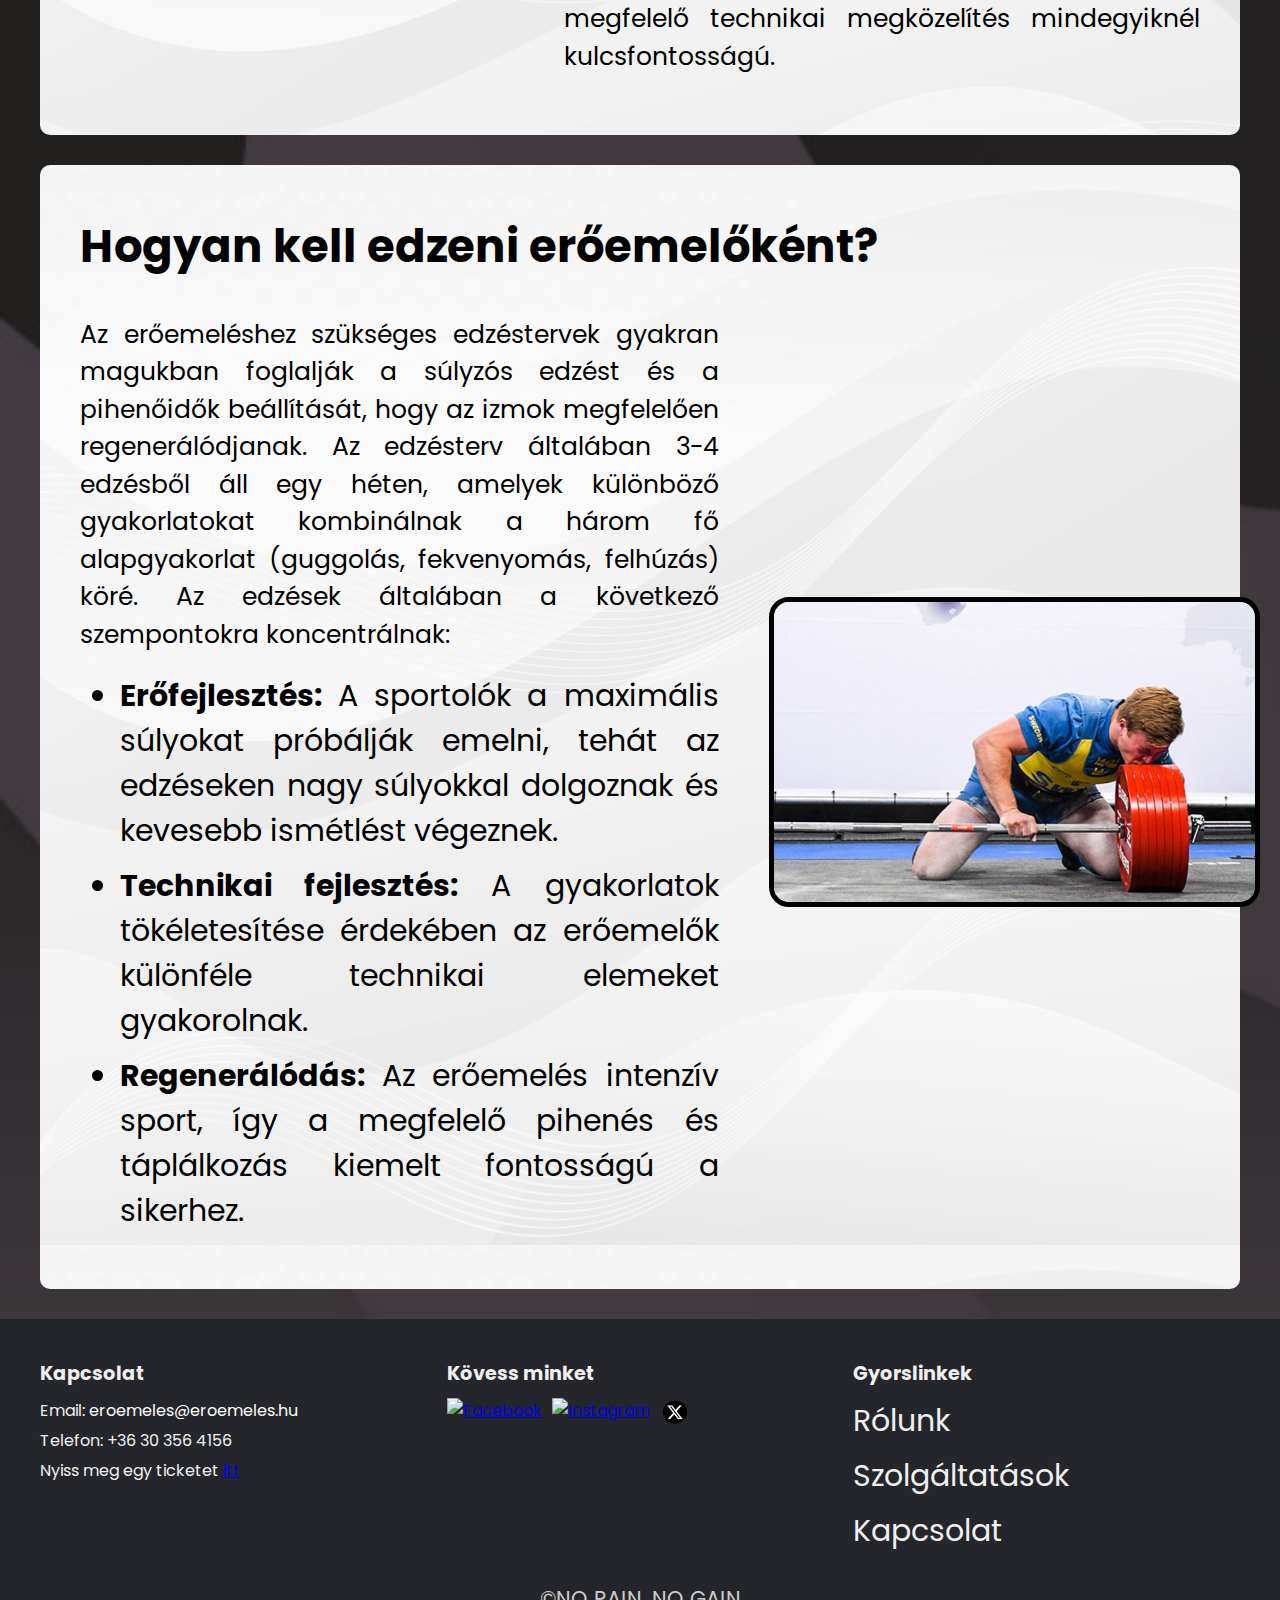
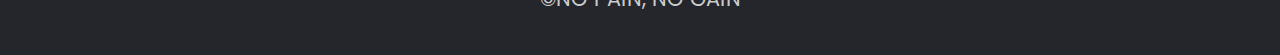
==== commit 7fcb0ce6: "bench-finished" ====
--- a/index.html
+++ b/index.html
@@ -87,7 +87,7 @@
         <div class="footer">
             <div class="footer1">
                 <h3>Kapcsolat</h3>
-                <p>Email: <a href="mailto:eroemeles@eroemels.hu">eroemeles@eroemeles.hu</a></p>
+                <p>Email: <a class="Email" href="mailto:eroemeles@eroemels.hu">eroemeles@eroemeles.hu</a></p>
                 <p>Telefon: +36 30 356 4156</p>
                 <p>Nyiss meg egy ticketet <a href="ticket.html">itt</a></p>
             </div>
--- a/footerstyles.css
+++ b/footerstyles.css
@@ -65,3 +65,13 @@
     font-size: 1.3em;
     color: #ccc;
 }
+
+
+.Email {
+    color: white;
+    text-decoration: none;
+}
+
+.Email:hover {
+    color: red;
+}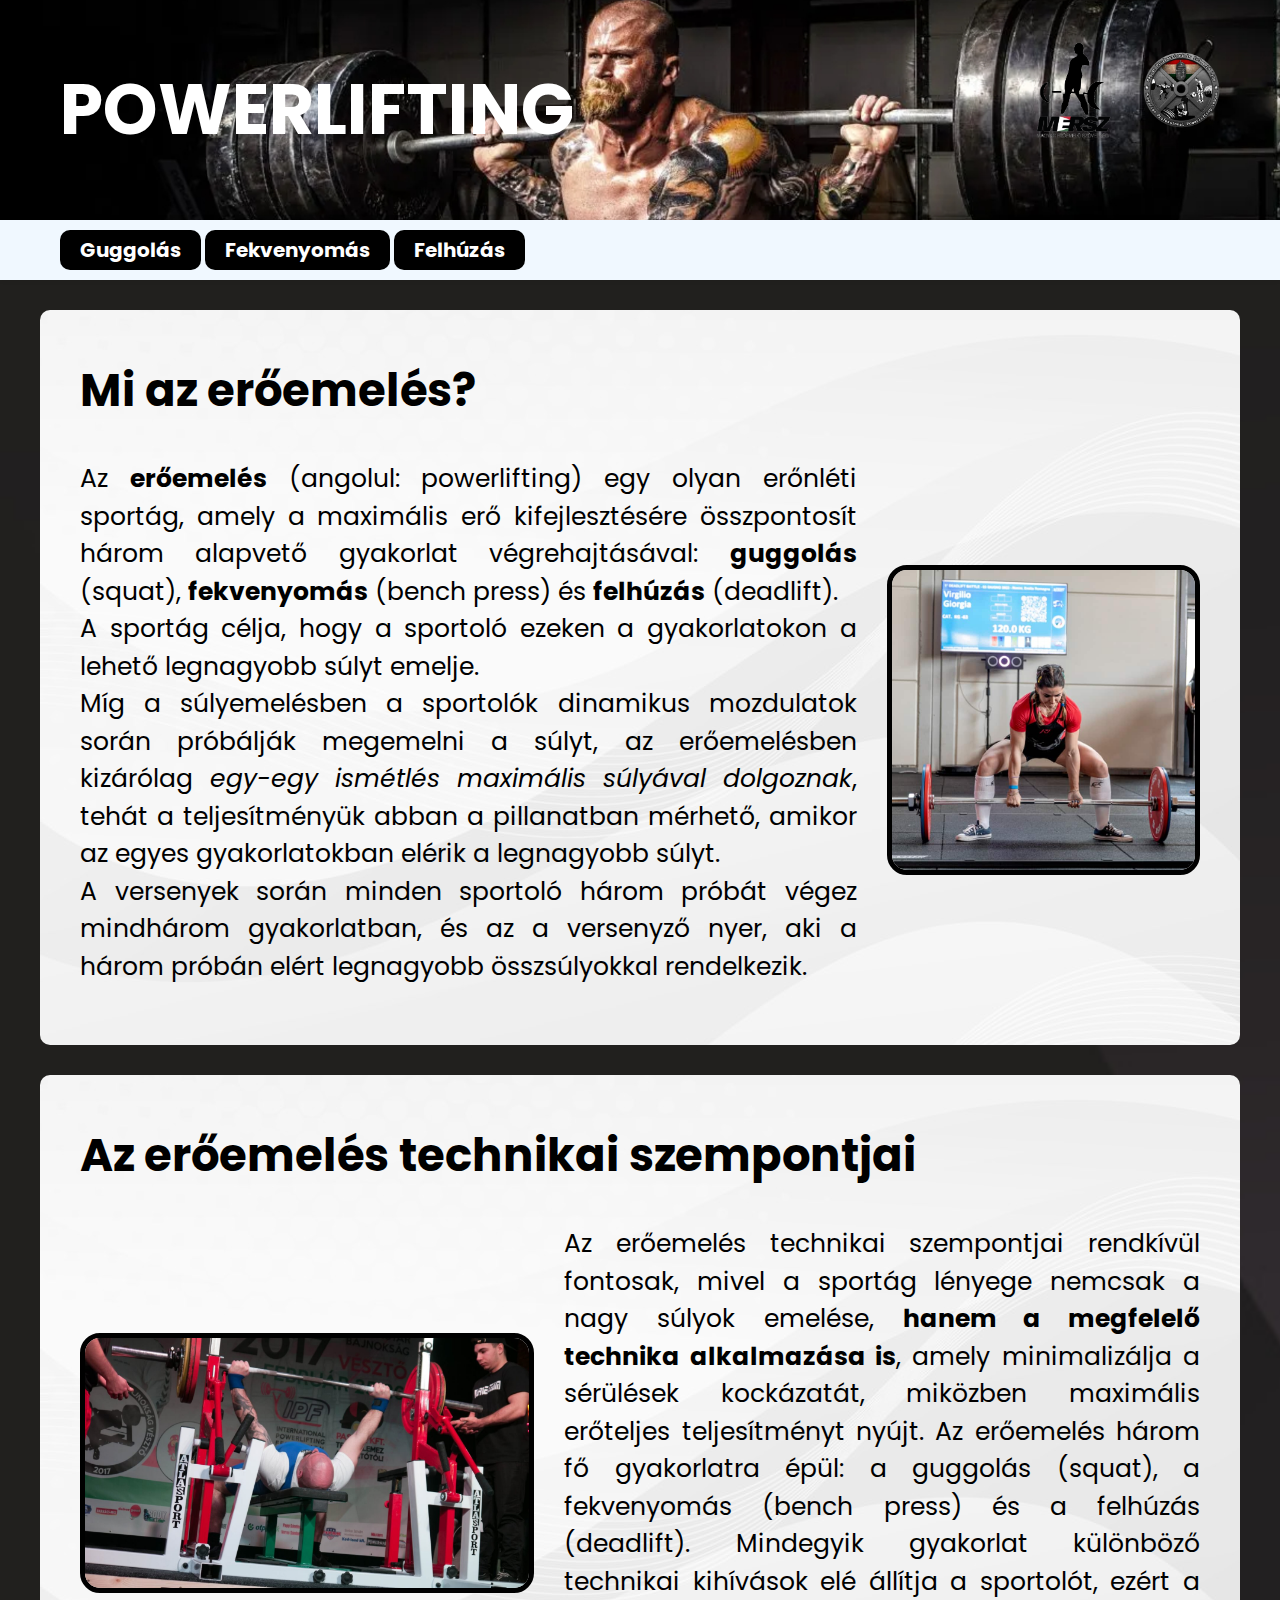
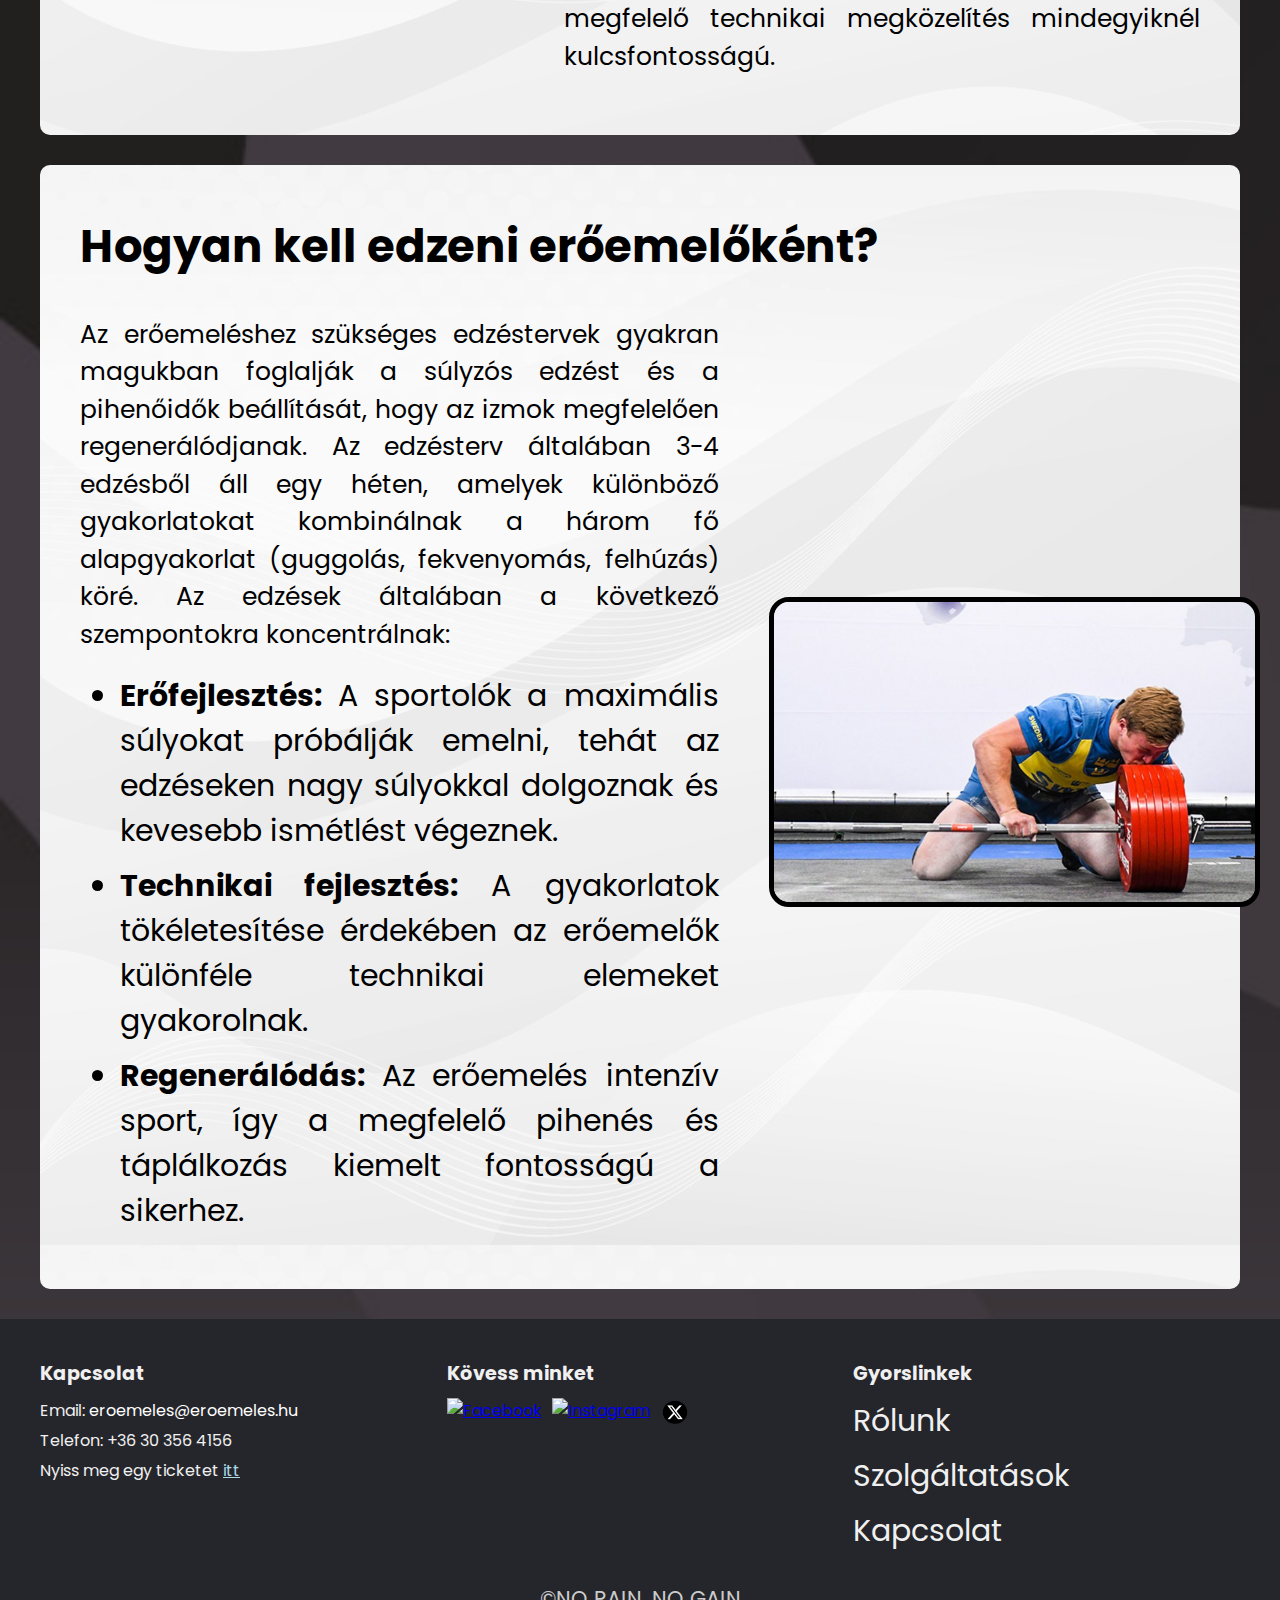
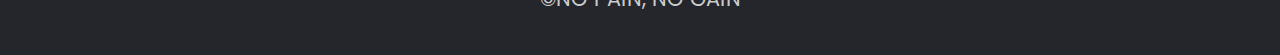
==== commit ade6e363: "ticket-finished" ====
--- a/index.html
+++ b/index.html
@@ -89,7 +89,7 @@
                 <h3>Kapcsolat</h3>
                 <p>Email: <a class="Email" href="mailto:eroemeles@eroemels.hu">eroemeles@eroemeles.hu</a></p>
                 <p>Telefon: +36 30 356 4156</p>
-                <p>Nyiss meg egy ticketet <a href="ticket.html">itt</a></p>
+                <p>Nyiss meg egy ticketet <a class="itt" href="ticket.html">itt</a></p>
             </div>
 
             <div class="footer1">
@@ -125,6 +125,7 @@
 
     </div>
 
+    <!-- semmi -->
 
 </body>
 
--- a/footerstyles.css
+++ b/footerstyles.css
@@ -74,4 +74,13 @@
 
 .Email:hover {
     color: red;
+}
+
+
+.itt {
+    color: lightblue;
+}
+
+.itt:hover {
+    color: #ccc;
 }